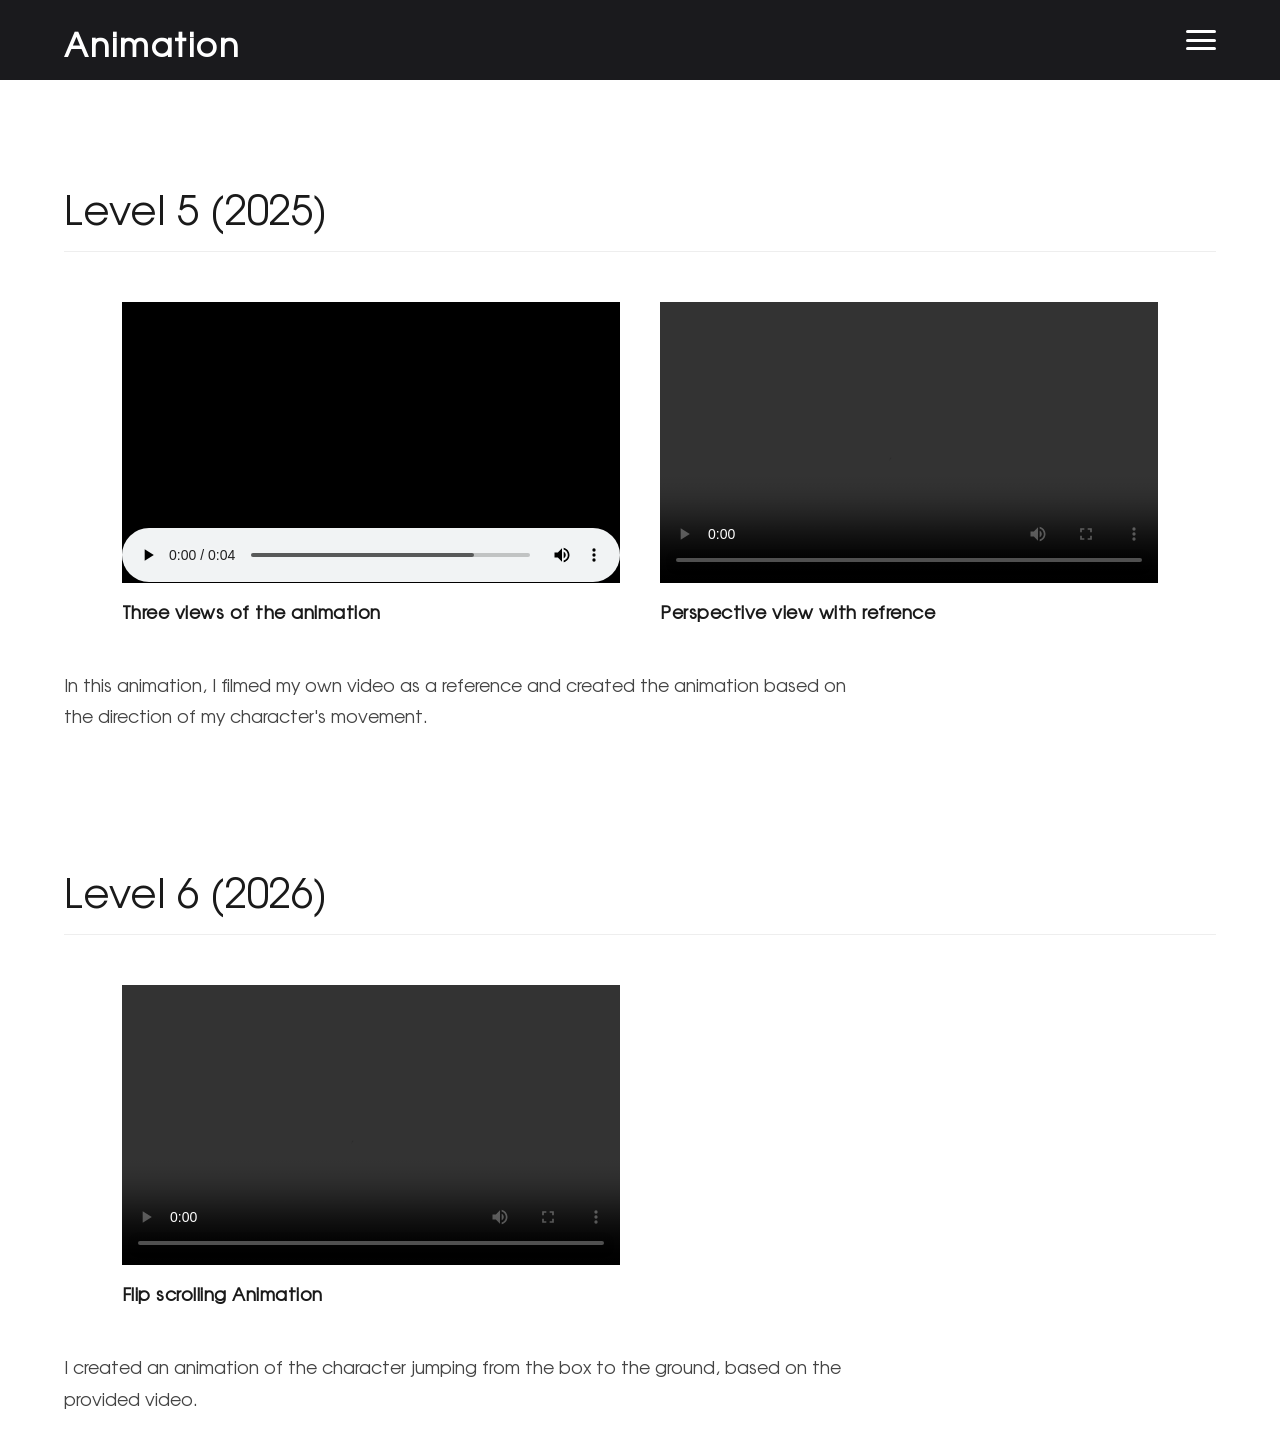
==== Animation.html @ 92599649 "Add files via upload" ====
<!DOCTYPE html>
<html lang="zh">
<head>
    <meta charset="UTF-8">
    <meta name="viewport" content="width=device-width, initial-scale=1.0">
    <title>你的名字 | 艺术动画作品集</title>
    <link rel="stylesheet" href="style.css">
</head>
<body>

<header>
    <nav>
        <h1 class="nav-logo">Animation</h1> 
        
        <!-- 这个 container 现在是你的“安全区” -->
        <div class="menu-container" id="navGroup">
            <div class="menu-toggle" id="menuToggle">
                <span class="line line1"></span>
                <span class="line line2"></span>
                <span class="line line3"></span>
            </div>
            
            <!-- 下拉菜单 -->
            <div class="dropdown-bg" id="dropdownBg">
                <ul class="menu-links">
                    <li><a href="Animation.html">* Animation</a></li>
                    <li><a href="Model&Rig.html">* Model & Rig</a></li>
                    <li><a href="Experimental stuff.html">Experimental stuff</a></li>
                   
                    <li><a href="index.html">“Me: Langraw"</a></li>
                </ul>
            </div>
        </div> 
    </nav>
</header>

    <main>
        
<section class="project-group">
    <h2 class="group-title">Level 5 (2025)</h2>
    
    <div class="gallery">
        <div class="project-card">
            <div class="video-container">
                <video controls playsinline>
                    <source src="animation/animation_3view_L5.mov" type="video/mp4">
             </video>
         </div>
    <h3>Three views of the animation</h3>
</div>

        <div class="project-card">
            <div class="video-container">
                <video controls playsinline>
                    <source src="animation/animation_outcom_3view_L5.mp4" type="video/mp4">
                </video>
            </div>
            <h3>Perspective view with refrence</h3>
        </div>
    </div> <div class="group-description">
        In this animation, I filmed my own video as a reference and created the animation based on the direction of my character's movement.
    </div>

</section>

<section class="project-group">
        <h2 class="group-title">Level 6 (2026)</h2>
        
        <div class="gallery">
            <div class="project-card">
                <div class="video-container">
                    <video controls playsinline>
                        <source src="animation/Eno.mp4" type="video/mp4">
                    </video>
                </div>
                <h3>Flip scrolling Animation</h3>
            </div>

            </div> <div class="group-description">
            I created an animation of the character jumping from the box to the ground, based on the provided video.
        </div>
    </section>
    </main>
    <script>
        // 【全页面替换】适配 PC 悬停 + 移动端点击
const menuContainer = document.querySelector('.menu-container');
const menuToggle = document.querySelector('.menu-toggle');
const dropdownBg = document.querySelector('.dropdown-bg');

if (menuContainer) {
    // 统一使用 click，因为现代交互中 PC 端点击菜单也是标准操作
    // 这样可以彻底解决 iPad 无法触发 hover 的问题
    menuContainer.addEventListener('click', (e) => {
        e.stopPropagation(); // 阻止事件冒泡
        
        const isActive = menuToggle.classList.contains('active');
        
        if (!isActive) {
            // 展开菜单
            menuToggle.classList.add('active');
            dropdownBg.classList.add('active');
            dropdownBg.style.height = dropdownBg.scrollHeight + "px";
        } else {
            // 收起菜单
            closeMenu();
        }
    });
}

// 提取收起菜单的公共函数
function closeMenu() {
    if (menuToggle) menuToggle.classList.remove('active');
    if (dropdownBg) {
        dropdownBg.classList.remove('active');
        dropdownBg.style.height = "0px";
        // 关键：重置高度时，CSS 的 transition 会接管并产生平滑收起效果
    }
}

// 点击页面任意位置关闭菜单（对移动端非常友好）
document.addEventListener('click', closeMenu);
    </script>
</body>
</html>
---- style.css ----
/* 全局重置 */
/* 1. 注册字体 */
@font-face {
    font-family: 'MyCustomFont'; /* 这是你自己起的名字，后面调用时要一致 */
    src: url('fonts/myfont.ttf') format('truetype'); /* 确保路径准确 */
    font-weight: normal;
    font-style: normal;
}

/* 2. 全局应用 */
body {
    margin: 0;
    /* 优先使用你的自定义字体，如果加载失败，则使用系统自带的无衬线字体 */
    font-family: 'MyCustomFont', sans-serif; 
    background-color: #ffffff;
    color: #1a1a1a;
}

/* 作品网格布局 - 这是小白最容易卡住的地方，我们用 Grid */
.gallery {
    margin-top: 50px;
    display: grid;
    grid-template-columns: repeat(auto-fill, minmax(350px, 1fr)); /* 350px比400px更适配中等屏幕 */
    gap: 40px;
    padding: 0 5%;
}

.video-container {
    width: 100%;
    aspect-ratio: 16 / 9;
    background: #000; /* 将底色改为黑色，这样视频加载前更美观 */
    overflow: hidden;
    display: flex;
    align-items: center;
    justify-content: center;
}

video {
    width: 100%;
    height: 100%;
    /* 使用 contain 可以看到完整的视频画面，不会被裁切 */
    /* 如果你希望视频填满整个格子，可以用 cover */
    object-fit: contain; 
    display: block;
}


/* 鼠标悬停效果 */
.video-container:hover video {
    transform: scale(1.05);
}

/* 标题样式 */
/* 视频标题样式 */
.project-card h3 {
    font-family: 'MyCustomFont', sans-serif; /* 建议加上字体，保持一致性 */
    font-size: 1.1rem;
    font-weight: 600;
    margin: 15px 0 5px 0; /* 上边距15px，右0，下5px，左0 */
    letter-spacing: 0.5px;
    color: #1a1a1a;
}

/* 简介样式 */
.description {
    margin-top: 1rem;
    font-size: 0.95rem;
    line-height: 1.6;
    color: #444;
}

/* 响应式调整：在手机上让文字稍微大一点 */
@media (max-width: 600px) {
    .project-card h3 { font-size: 1rem; }
    .description { font-size: 0.85rem; }
}
/* 设置黑色背景和文字白色 */
/* --- 统一后的 Header 容器 --- */
header {
    background-color: #1a1a1d;
    width: 100%;
    position: sticky; 
    top: 0;
    z-index: 9999;    /* 必须是最高级 */
}

nav {
    width: 100%;
    display: flex;
    justify-content: space-between; 
    align-items: center;
    padding: 0 5%; 
    box-sizing: border-box;
    height: 80px;
    position: relative; 
}

nav h1 {
    color: white;              /* 字体颜色变白 */
    font-family: 'MyCustomFont', sans-serif; /* 确保这里用的是你注册的名字 */
    margin: 0;
    font-size: 2rem;           /* 按照你手绘稿的大小感调整 */
}

/* --- 统一后的 Logo 样式 --- */
.nav-logo {
    color: white;
    font-family: 'MyCustomFont', sans-serif;
    margin: 0;                  /* 清除 h1 默认间距 */
    font-size: 2rem;
    letter-spacing: 2px;
    position: relative;
    top: 2px;                   /* 视觉微调：如果还觉得偏上，就调这个数字 */
}

/* 1. 容器：给一点高度确保鼠标好触碰 */
.menu-toggle {
    width: 30px;
    height: 20px;
    cursor: pointer;
    display: flex;
    flex-direction: column;
    justify-content: space-between;
    align-items: center;
    z-index: 2000;
}

/* 2. 线条基础样式 */
.menu-toggle .line {
    display: block;
    width: 100%;
    height: 3px;
    background-color: white;
    border-radius: 2px;
    transition: all 0.4s cubic-bezier(0.4, 0, 0.2, 1); /* 柔顺的贝塞尔曲线 */
}

/* --- 3. 鼠标移入时的形态转换 --- */
.menu-container {
    position: relative;
    padding: 10px; /* 增加一点内边距，让鼠标更容易触碰 */
    margin: -10px; /* 抵消内边距，不影响位置 */
    z-index: 10001;
}
/* 让第一根和第三根线条完全透明并缩小 */
.menu-toggle:hover .line1,
.menu-toggle:hover .line3 {
    opacity: 0;
    width: 0;
}

/* 让中间那根线变成三角形 */
.menu-toggle:hover .line2 {
    /* 首先把背景色去掉，因为三角形是用边框涂色的 */
    background-color: transparent;
    border-radius: 0;
    
    /* 关键：利用边框挤压出三角形 */
    width: 0;
    height: 0;
    border-left: 10px solid transparent;
    border-right: 10px solid transparent;
    border-top: 12px solid white; /* 这是三角形的颜色和高度 */
    border-bottom: 0;

    /* 调整位置，让三角形垂直居中 */
    transform: translateY(8px);
}
/* 修改汉堡菜单线条变换：不再只依赖 :hover，增加 .active 类 */
.menu-toggle.active .line1,
.menu-toggle.active .line3 {
    opacity: 0;
    width: 0;
}

.menu-toggle.active .line2 {
    background-color: transparent;
    border-radius: 0;
    width: 0;
    height: 0;
    border-left: 10px solid transparent;
    border-right: 10px solid transparent;
    border-top: 12px solid white;
    border-bottom: 0;
    transform: translateY(8px);
}

/* 修改下拉背景：通过 .active 控制高度 */
.dropdown-bg.active {
    /* 这里的具体高度根据你的菜单内容决定，或者用 JS 动态计算 */
    height: auto; 
    min-height: 300px; 
}

.group-title {
    font-family: 'MyCustomFont', sans-serif; /* 使用你的自定义字体 */
    font-size: 2.5rem;   /* 大标题字号 */
    font-weight: 300;    /* 稍微轻盈一点的字重更有艺术感 */
    margin-bottom: 2rem; /* 距离下方视频网格的间距 */
    border-bottom: 1px solid #eee; /* 可选：加一条淡淡的分割线 */
    padding-bottom: 1rem;
}

.project-group {
    padding: 4rem 5% 2rem 5%; /* 增加组与组之间的垂直距离 */
}

/* 大简介的样式 */
.group-description {
    margin-top: 2.5rem;    /* 与上方视频网格拉开距离 */
    font-size: 1.1rem;     /* 字号稍微大一点，作为总结性文字 */
    line-height: 1.8;      /* 增加行高，提升阅读体验 */
    color: #444;           /* 深灰色 */
    max-width: 800px;      /* 限制宽度，防止文字排得太长不好阅读 */
    /* font-family: 'MyCustomFont', sans-serif; */ /* 如果需要也可以用自定义字体 */
}

/* 如果你希望简介居中，可以激活下面这两行 */
/* .group-description {
    margin-left: auto;
    margin-right: auto;
    text-align: center;
} */

/* 1. 菜单容器：作为下拉背景的定位参考 */
/* 确保菜单容器在最顶层 */
.menu-container, .side-panel {
    z-index: 9999 !important; /* 极大值确保盖过视频 */
    position: relative; /* 必须有定位属性 z-index 才生效 */
}

/* 检查并替换：确保视频容器的层级较低 */
.video-content, video {
    z-index: 1; 
    position: relative; 
}

/* 【通用样式 - style.css】 */

/* 【通用样式 - style.css】 */

/* 【通用样式 - style.css】 */

.dropdown-bg {
    position: absolute;
    top: 100%;    /* 紧贴 menu-container 的底部，0像素间隙 */
    right: 0;
    width: 350px;
    background-color: #1a1a1d;
    
    /* 动画保持不变 */
    height: 0;
    opacity: 0;
    visibility: hidden;
    overflow: hidden;
    transition: all 0.4s ease;
}

/* 仅靠这个类控制显示 - 严禁在这里写 display: block !important */
.dropdown-bg.active {
    opacity: 1 !important;
    visibility: visible !important;
}
.menu-container:hover .dropdown-bg {
    max-height: 1000px; 
}

/* 4. 保持图标变换逻辑：鼠标在容器内即保持三角形 */
.menu-container:hover .line1,
.menu-container:hover .line3 {
    opacity: 0;
    width: 0;
}

.menu-container:hover .line2 {
    background-color: transparent;
    border-radius: 0;
    width: 0;
    height: 0;
    border-left: 10px solid transparent;
    border-right: 10px solid transparent;
    border-top: 12px solid white;
    border-bottom: 0;
    transform: translateY(8px);
}
header nav {
    max-width: none !important; 
}

.menu-links {
    list-style: none;
    /* 调整 padding：顶部预留空间，底部也加一点留白 */
    padding: 40px 40px 30px 40px; 
    margin: 0;
}

.menu-links li {
    margin-bottom: 25px;
    opacity: 0; 
    transform: translateY(20px); 
    transition: all 0.5s ease;
}

/* 统一：只要下拉背景展开（无论是悬停还是激活），文字就浮现 */
.menu-container:hover .menu-links li,
.dropdown-bg.active .menu-links li {
    opacity: 1;
    transform: translateY(0);
}

/* 链接文字样式 */
.menu-links li a {
    color: white;
    text-decoration: none;
    font-size: 1.5rem;
    font-family: 'MyCustomFont', sans-serif;
    font-weight: 300;
    transition: color 0.3s ease;
}

/* 鼠标悬停在选项上的效果 */
.menu-links li a:hover {
    color: #888; /* 悬停时变灰色，增加交互感 */
}
/* 当菜单展开时，列表项浮现并回到原位 */
.menu-container:hover .menu-links li {
    opacity: 1;
    transform: translateY(0);
}

/* 增加“阶梯式”延迟效果，让文字一个接一个冒出来，更有动感 */
.menu-links li:nth-child(1) { transition-delay: 0.1s; }
.menu-links li:nth-child(2) { transition-delay: 0.15s; }
.menu-links li:nth-child(3) { transition-delay: 0.2s; }
.menu-links li:nth-child(4) { transition-delay: 0.25s; }
.menu-links li:nth-child(5) { transition-delay: 0.3s; }
.menu-links li:nth-child(6) { transition-delay: 0.35s; }

/* 当鼠标移入容器，让里面的列表项逐个显示 */
.menu-container:hover .menu-links li {
    opacity: 1;
    transform: translateY(0);
}

/* 阶梯式延迟（根据你的条目数量增加） */
.menu-links li:nth-child(1) { transition-delay: 0.1s; }
.menu-links li:nth-child(2) { transition-delay: 0.15s; }
.menu-links li:nth-child(3) { transition-delay: 0.2s; }
.menu-links li:nth-child(4) { transition-delay: 0.25s; }
.menu-links li:nth-child(5) { transition-delay: 0.3s; }

/* --- Rig 组布局：让标题和按钮并排 --- */
.group-header {
    display: flex;
    justify-content: space-between; /* 标题在左，按钮容器在右 */
    align-items: center;
    border-bottom: 1px solid #eee;
    padding-bottom: 1rem;
    margin-bottom: 2rem;
}

/* 按钮样式 */
.choose-work-btn {
    background-color: #1a1a1d;
    color: white;
    border: none;
    padding: 10px 24px;
    cursor: pointer;
    border-radius: 4px;
    font-size: 0.9rem;
}

.choose-work-btn:hover {
    background-color: #444;
}

/* 虚线展示区样式 */
.display-canvas {
    width: 100%;
    min-height: 450px; /* 模拟视频播放器的高度 */
    border: 2px dashed #ccc;
    display: flex;
    justify-content: center;
    align-items: center;
    background-color: #fafafa;
    margin-bottom: 20px;
}

.placeholder {
    color: #aaa;
    font-style: italic;
}

.work-selector-container {
    position: relative; 
}

/* 2. 弹出小窗样式 */
/* 1. 初始隐藏状态 */
.side-panel {
    position: absolute;
    top: 100%;
    right: 0;
    width: 220px;
    background: #1a1a1d !important;
    border-radius: 8px;
    padding: 10px 0;
    box-shadow: 0 10px 25px rgba(0,0,0,0.3);
    z-index: 99999 !important;

    /* 核心动画设置 */
    opacity: 0;                /* 初始透明 */
    visibility: hidden;         /* 初始不可见，但仍占位以支持动画 */
    transform: translateY(10px); /* 初始位置轻微下移 */
    transition: opacity 0.4s ease, transform 0.4s cubic-bezier(0.4, 0, 0.2, 1), visibility 0.4s;
}

/* 2. 激活状态 */
.side-panel.active {
    display: block !important; /* 如果你的 JS 强制切换了 display，保留此行 */
    opacity: 1 !important;
    visibility: visible !important;
    transform: translateY(5px) !important; /* 向上滑入 */
}

/* 关闭按钮（那个小三角形） */
.close-panel-btn {
    width: 0;
    height: 0;
    border-left: 8px solid transparent;
    border-right: 8px solid transparent;
    border-top: 10px solid white;
    cursor: pointer;
    transform: rotate(90deg); /* 让三角形指向右边 */
}

/* --- 2. 悬停触发动作 --- */
.work-selector-container:hover .side-panel {
    opacity: 1;
    visibility: visible;
    /* 最终位置：向右弹出 15px，保持视觉间距 */
    transform: translateX(15px); 
}

/* --- 3. 列表文字（保持不变） --- */
.work-list li a {
    color: #ffffff !important;
    text-decoration: none !important;
    display: block;
    padding: 12px 20px;
    font-size: 1rem;
    /* 移除这里的独立 opacity:0，由父容器 side-panel 统一控制 */
    opacity: 1 !important; 
}

.work-list li a:hover {
    background-color: #333;
    padding-left: 25px; /* 悬停微动动画 */
    transition: all 0.2s ease;
}

.work-list li a:hover {
    background-color: #444;
}
/* --- 1. 作品展示容器：限制整体宽度并居中 --- */
.active-work-container {
    width: 100%;
    max-width: 1100px; 
    margin: 0 auto;
    
    /* 核心修改：改为水平排列，这样视频在左，文字在右 */
    display: flex;
    flex-direction: row; 
    align-items: flex-start; /* 顶部对齐 */
    
    animation: fadeIn 0.5s ease;
    box-shadow: 0 10px 30px rgba(0,0,0,0.05);
    background: #fff;
    border-radius: 8px;
    
    /* 允许换行：当手机屏幕太窄时，文字会自动掉到视频下方 */
    flex-wrap: wrap; 

    padding: 20px; 
    box-sizing: border-box;
    
    /* 保持换行逻辑 */
    word-wrap: break-word;
    overflow-wrap: break-word;
    /* 注意：如果不是万不得已，尽量不用 break-all，它会拆散单词。
       但为了防止长链接撑破，可以保留给具体的 a 标签 */
}

/* 补充：确保视频包装层和文字层有正确的空间分配 */
.active-video-wrapper {
    flex: 2;         /* 视频占大头 */
    min-width: 300px; /* 保证在移动端不会缩得太小 */
}

.active-video-wrapper {
    width: 100%;
    background-color: transparent; /* 移除纯黑背景，防止在比例正确后还有幽灵黑边 */
    line-height: 0;
    position: relative; /* 为以后复杂的比例控制做准备，目前先不用 */
}

/* --- 3. 关键：确保 video 标签填满包装层且等比缩放 --- */
.active-video-wrapper video {
    width: 100%;             /* 宽度占满包装层 */
    height: auto !important; /* 强制高度自适应！移除任何 JS 或 CSS 限制死高度的代码 */
    display: block;
    object-fit: contain;     /* 确保视频内容适配容器 */
}

/* --- 4. 作品文字简介排版：保持不变或微调 --- */
.active-work-info {
    flex: 1;                /* 核心：分担右侧剩余所有空间 */
    min-width: 0;           /* 核心：防止长字符串撑破容器 */
    padding: 30px;          /* 统一四周间距 */
    box-sizing: border-box;
    text-align: left;
    color: #1a1a1a;         /* 确保颜色不是白色或透明 */
}

.active-work-info p, 
.active-work-info a {
    color: #0066cc;         /* 给链接一个明显的颜色，防止它变黑/变透明 */
    text-decoration: underline;
    word-break: break-all;  /* 针对超长 URL 强制换行 */
}

.work-list li:last-child a { border-bottom: none; }

/* 新增：文字淡入动画 */
@keyframes fadeIn {
    from { opacity: 0; transform: translateY(5px); }
    to { opacity: 1; transform: translateY(0); }
}

/* 修正：确保视频容器在注入视频后背景变黑，显得更专业 */
#rigVideoContainer {
    background-color: #000;
    transition: all 0.3s ease;
}

/* 新增：双视频均匀分布容器 */
.double-video-wrapper {
    display: flex;
    width: 100%;
    height: 100%;
    gap: 10px; /* 两个视频之间的微小间距 */
    background: #000;
}

.double-video-wrapper video {
    flex: 1;           /* 核心：两个视频平分空间 */
    width: 50%;        /* 均匀分布 */
    height: 100%;
    object-fit: contain; /* 保持视频比例，不拉伸 */
    background: #1a1a1a;
}

/* 适配移动端：如果是小屏幕，改为上下堆叠 */
@media (max-width: 768px) {
    .double-video-wrapper {
        flex-direction: column;
    }
    .double-video-wrapper video {
        width: 100%;
        height: 50%;
    }
}

/* 替换：移除黑底，设置黑字 */
.extra-video-intro {
    margin-top: 20px;       /* 与上方视频保持距离 */
    padding: 15px 0;        /* 增加上下内边距 */
    color: #000;            /* 字体颜色设为黑色 */
    font-size: 1.1rem;      /* 字号微调，与侧边描述接近 */
    line-height: 1.6;
    border-top: 1px solid #eee; /* 保留细分割线，增加结构感 */
    width: 100%;
    background: transparent; /* 确保没有背景色 */
    animation: fadeIn 0.8s ease;
}

/* 确保 active 类能强制展开菜单 */
.dropdown-bg.active {
    display: block !important;
    opacity: 1 !important;
    visibility: visible !important;
    /* 高度由 JS 的 dropdownBg.style.height 动态控制 */
}

/* 确保侧滑面板弹出 */
#rigSidePanel.active {
    display: block !important;
    transform: translateX(0); /* 如果你用了位移动画 */
    opacity: 1;
}
/* 4. 移除那些导致字消失的延迟动画（先保证能看到字，再调动画） */
.work-item {
    opacity: 1 !important; 
    transform: none !important;
    transition: none !important;
}

.side-panel.active .work-item {
    opacity: 1;
}

.project-group, .video-container, video {
    z-index: 1 !important;
    position: relative;
}
@media (max-width: 900px) {
    .active-work-container {
        flex-direction: column; /* 竖向排列 */
    }
    .active-video-wrapper, .active-work-info {
        width: 100%; /* 满宽展示 */
        flex: none;
    }
    .active-work-info {
        padding: 20px 0; /* 减少侧边距 */
    }
}
/* 悬停逻辑：直接作用于最外层包裹框 */
@media (hover: hover) {
    #navGroup:hover .dropdown-bg {
        height: 350px; /* 或者你内容的高度 */
        opacity: 1;
        visibility: visible;
    }
    
    /* 图标变换也跟着最外层走 */
    #navGroup:hover .line1, #navGroup:hover .line3 { opacity: 0; }
    #navGroup:hover .line2 {
        /* 之前的三角形代码... */
        border-top: 12px solid white;
        transform: translateY(8px);
        background: transparent;
    }
}
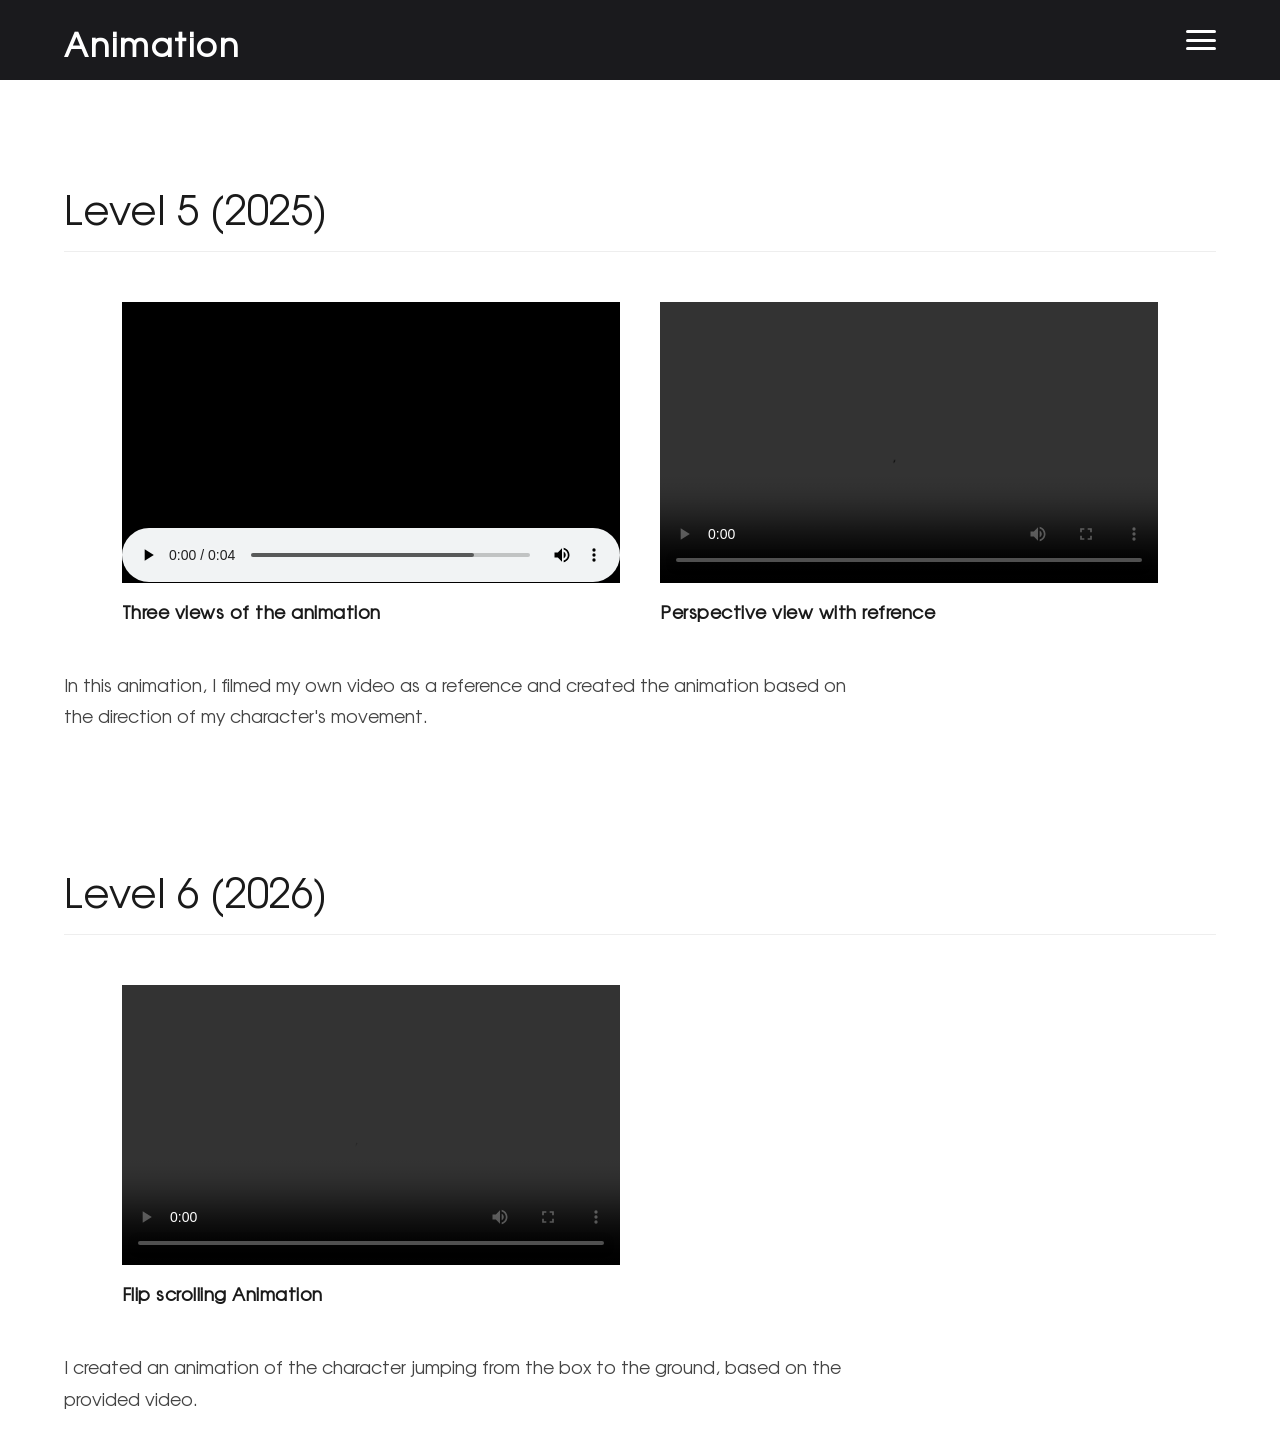
==== commit c18cc166: "Update Animation.html" ====
--- a/Animation.html
+++ b/Animation.html
@@ -3,7 +3,7 @@
 <head>
     <meta charset="UTF-8">
     <meta name="viewport" content="width=device-width, initial-scale=1.0">
-    <title>你的名字 | 艺术动画作品集</title>
+    <title>Animation</title>
     <link rel="stylesheet" href="style.css">
 </head>
 <body>
@@ -121,4 +121,4 @@
 document.addEventListener('click', closeMenu);
     </script>
 </body>
-</html>+</html>
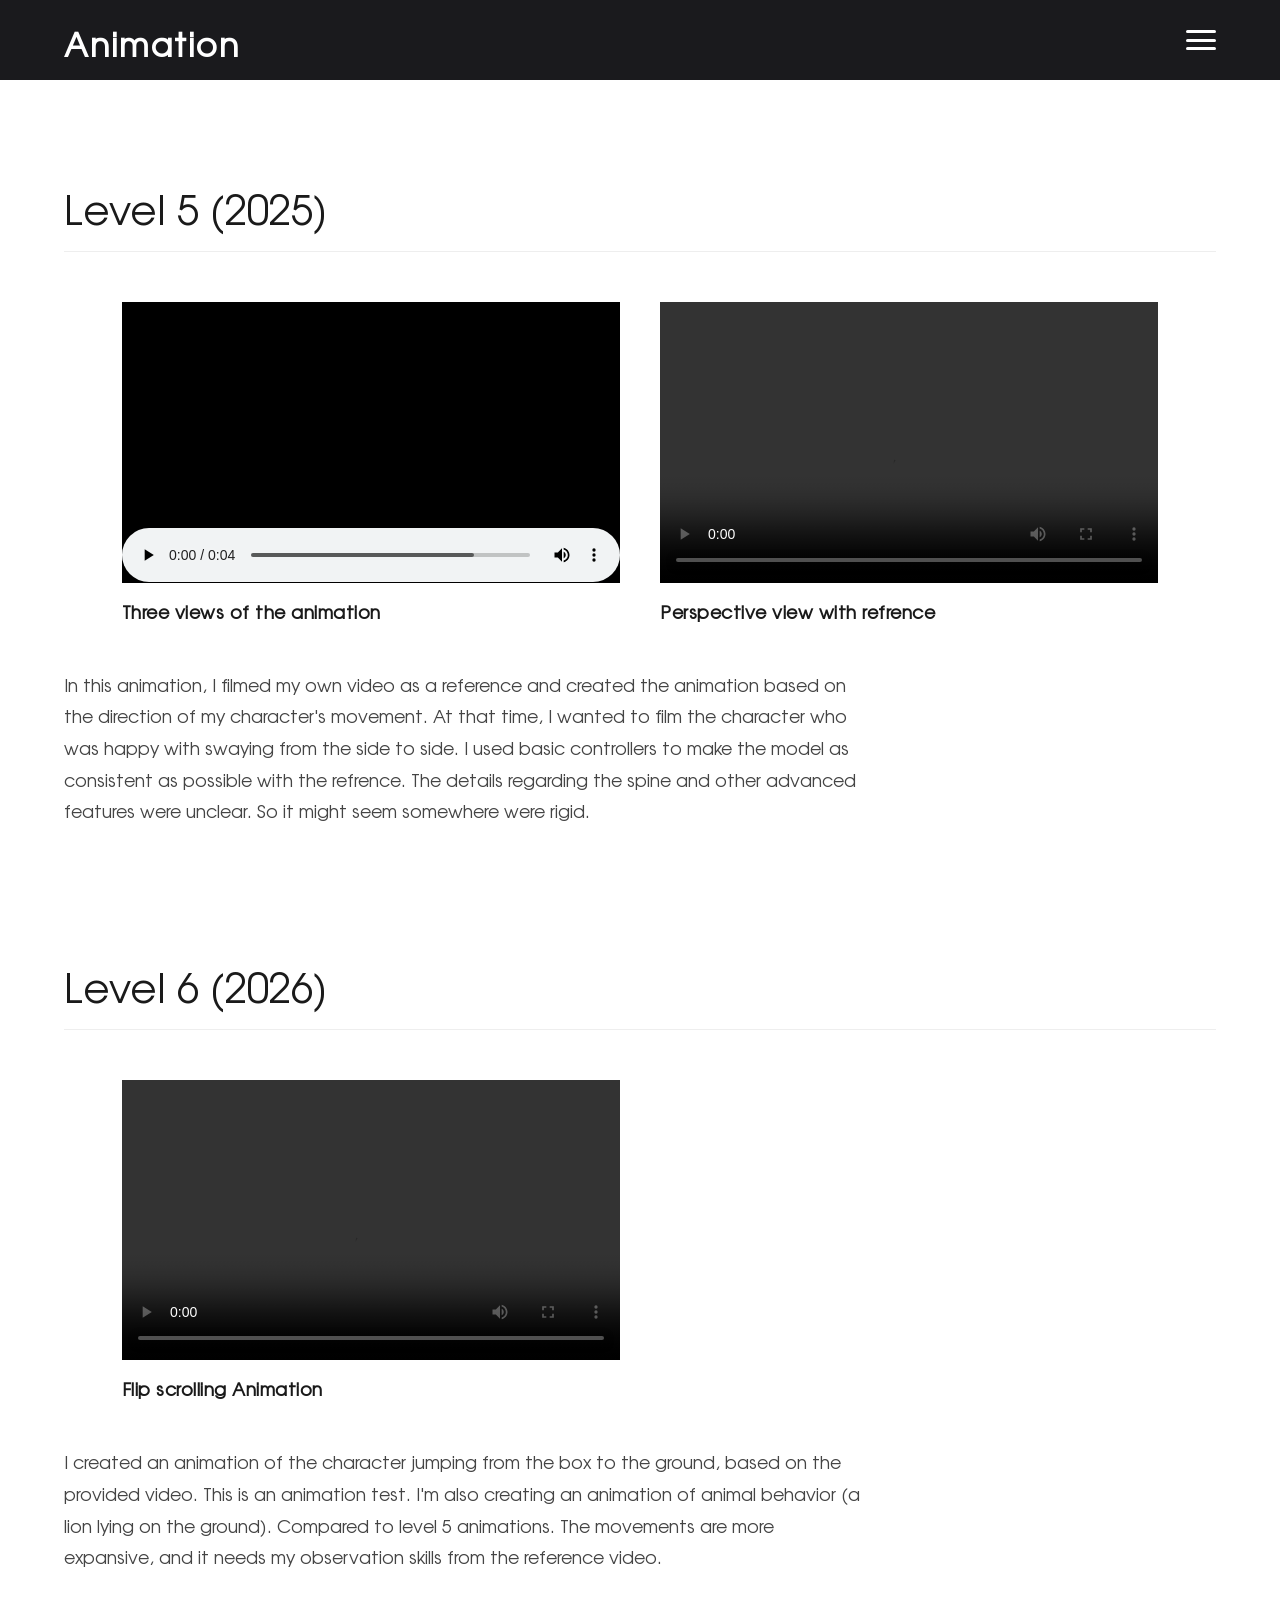
==== commit 561a5cc3: "Update Animation.html" ====
--- a/Animation.html
+++ b/Animation.html
@@ -58,7 +58,8 @@
             <h3>Perspective view with refrence</h3>
         </div>
     </div> <div class="group-description">
-        In this animation, I filmed my own video as a reference and created the animation based on the direction of my character's movement.
+        In this animation, I filmed my own video as a reference and created the animation based on the direction of my character's movement. At that time, I wanted to film the character who was happy with swaying from the side to side. I used basic
+        controllers to make the model as consistent as possible with the refrence. The details regarding the spine and other advanced features were unclear. So it might seem somewhere were rigid.
     </div>
 
 </section>
@@ -77,7 +78,7 @@
             </div>
 
             </div> <div class="group-description">
-            I created an animation of the character jumping from the box to the ground, based on the provided video.
+            I created an animation of the character jumping from the box to the ground, based on the provided video. This is an animation test. I'm also creating an animation of animal behavior (a lion lying on the ground). Compared to level 5 animations. The movements are more expansive, and it needs my observation skills from the reference video.
         </div>
     </section>
     </main>
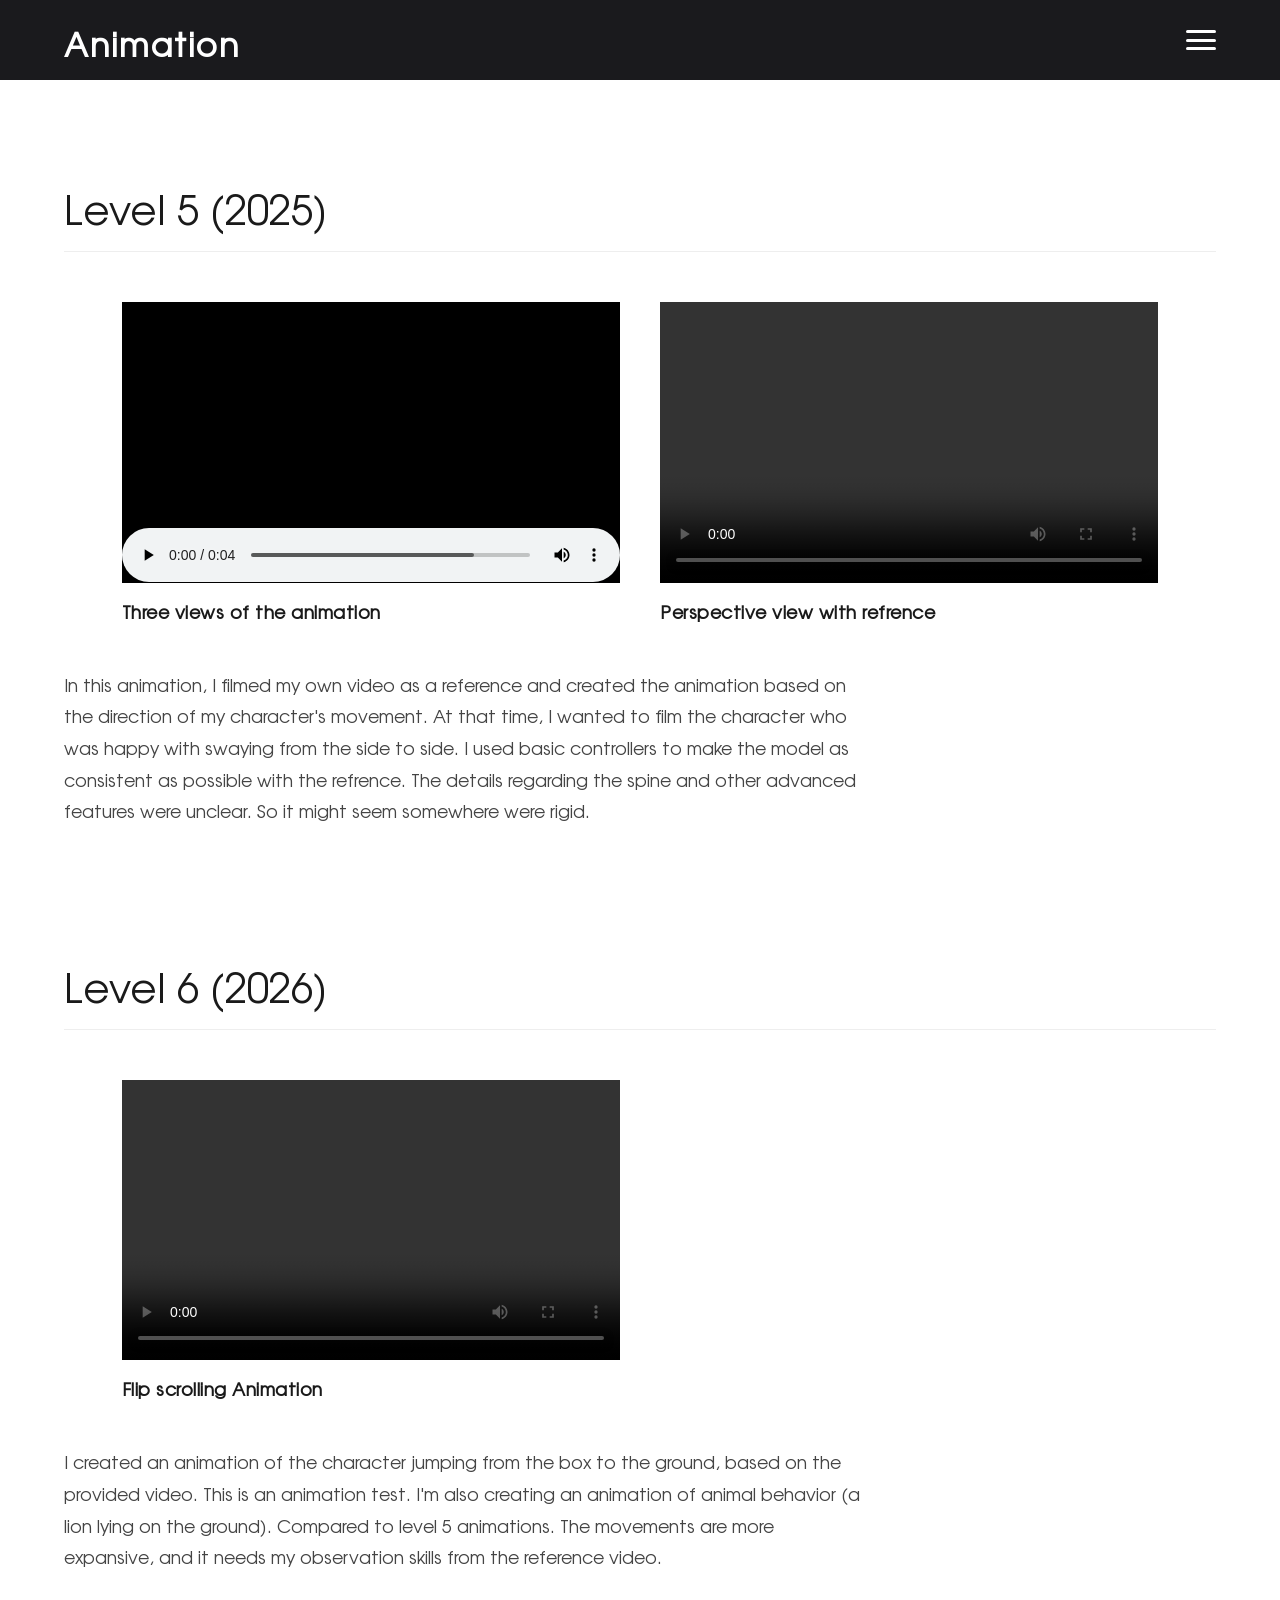
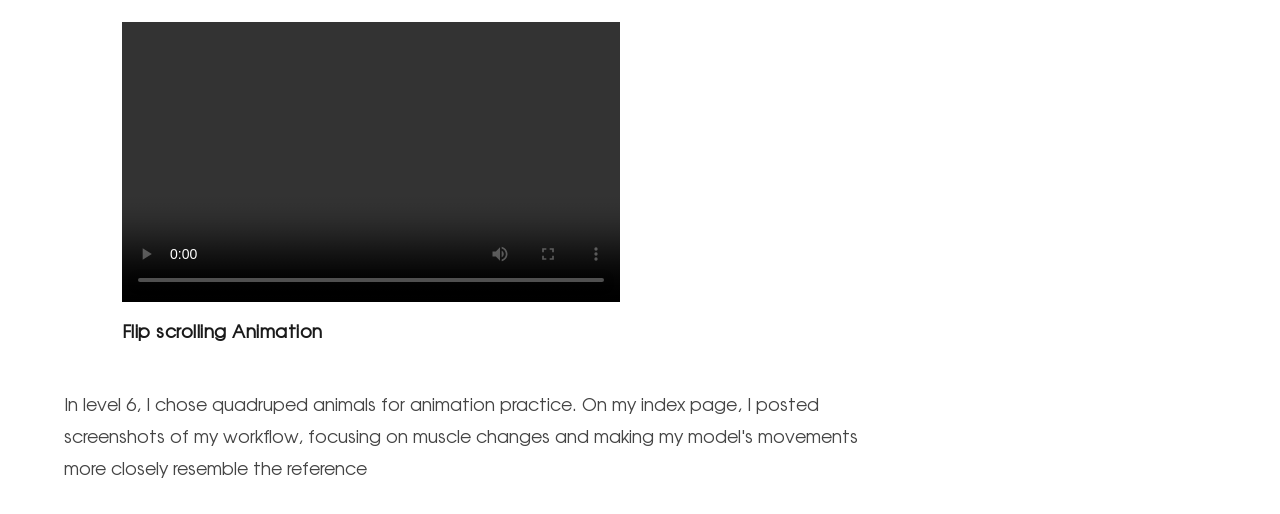
==== commit 5fb6f32e: "Update Animation.html" ====
--- a/Animation.html
+++ b/Animation.html
@@ -80,6 +80,21 @@
             </div> <div class="group-description">
             I created an animation of the character jumping from the box to the ground, based on the provided video. This is an animation test. I'm also creating an animation of animal behavior (a lion lying on the ground). Compared to level 5 animations. The movements are more expansive, and it needs my observation skills from the reference video.
         </div>
+
+         <div class="gallery">
+            <div class="project-card">
+                <div class="video-container">
+                    <video controls playsinline>
+                        <source src="animation/Eno_Tiger.mp4" type="video/mp4">
+                    </video>
+                </div>
+                <h3>Flip scrolling Animation</h3>
+            </div>
+
+            </div> <div class="group-description">
+           In level 6, I chose quadruped animals for animation practice. On my index page, I posted screenshots of my workflow, focusing on muscle changes and making my model's movements more closely resemble the reference
+        </div>
+
     </section>
     </main>
     <script>
@@ -123,3 +138,4 @@
     </script>
 </body>
 </html>
+
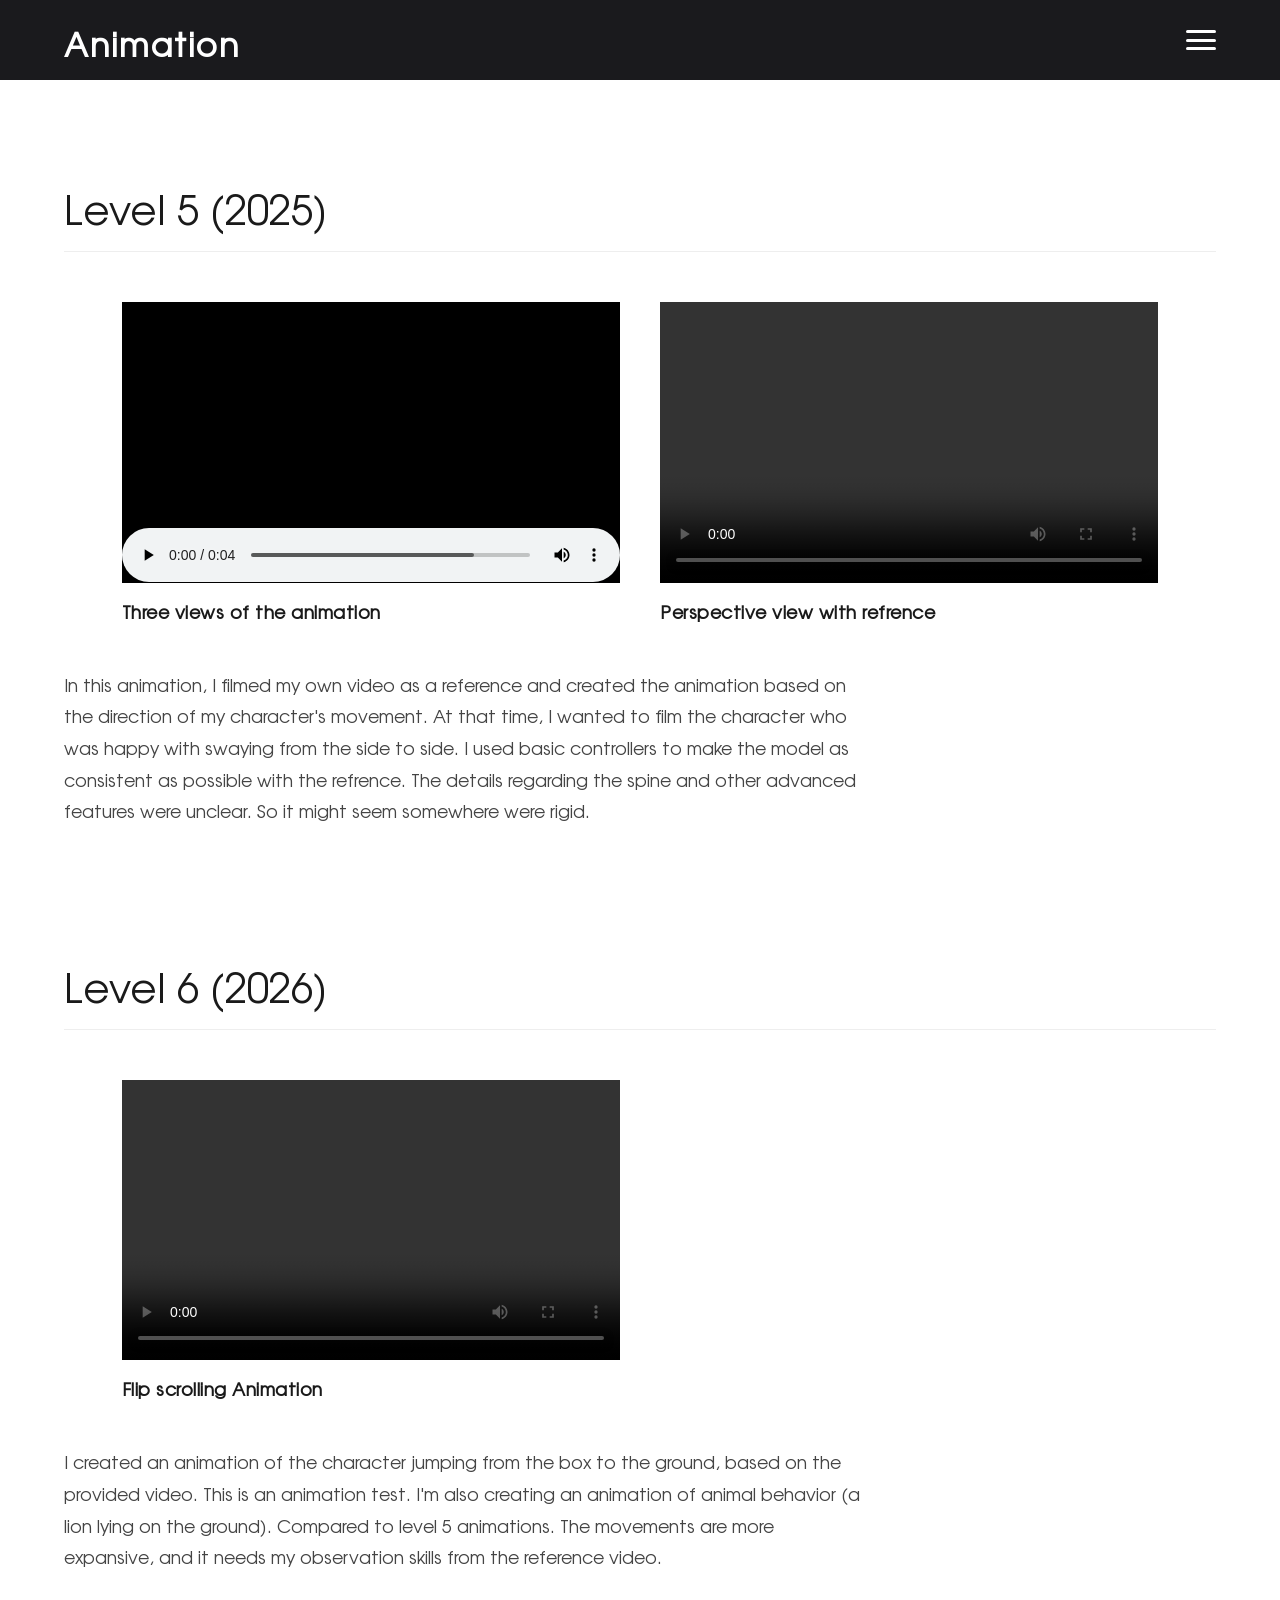
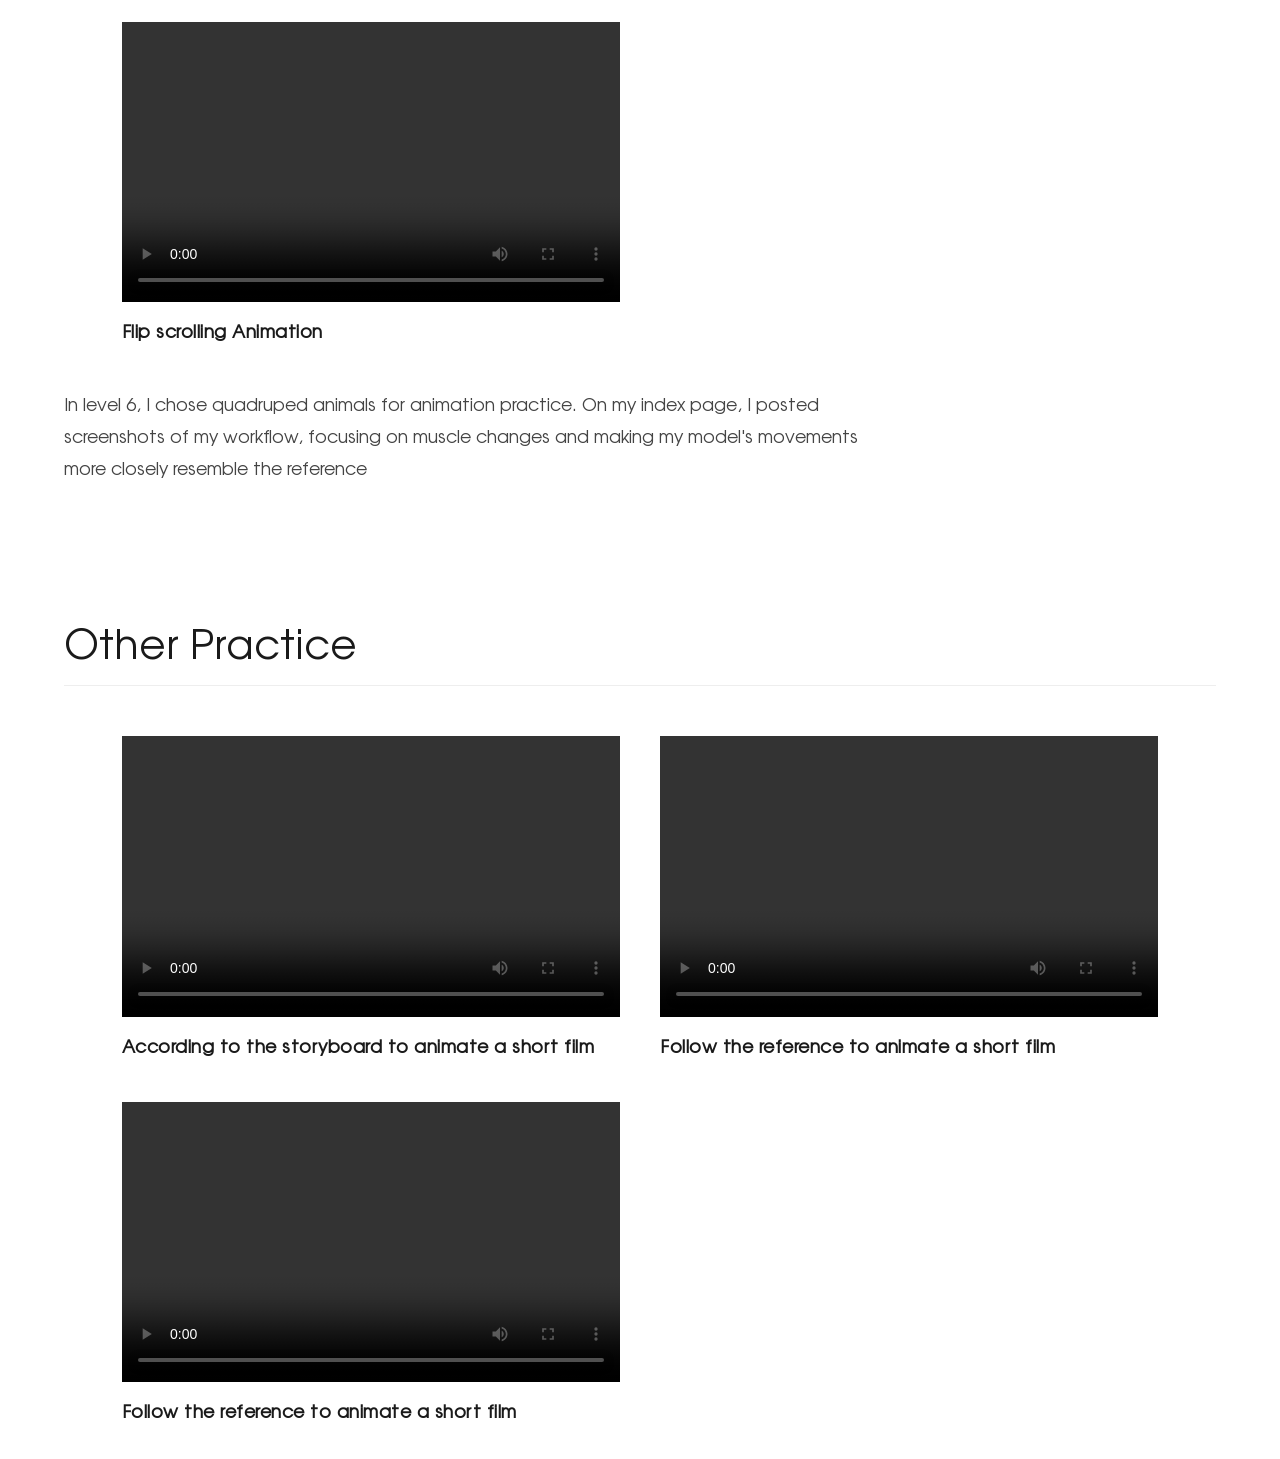
==== commit 7d78fecd: "Update Animation.html" ====
--- a/Animation.html
+++ b/Animation.html
@@ -96,6 +96,40 @@
         </div>
 
     </section>
+        
+    </section>
+    <section class="project-group">
+     <h2 class="group-title">Other Practice</h2>
+    
+    <div class="gallery">
+        <div class="project-card">
+            <div class="video-container">
+                <video controls playsinline>
+                    <source src="animation2/Test1.mp4" type="video/mp4">
+             </video>
+         </div>
+    <h3>According to the storyboard to animate a short film</h3>
+</div>
+
+        <div class="project-card">
+            <div class="video-container">
+                <video controls playsinline>
+                    <source src="animation2/Test2.mp4" type="video/mp4">
+                </video>
+            </div>
+            <h3>Follow the reference to animate a short film</h3>
+        </div>
+
+        <div class="project-card">
+            <div class="video-container">
+                <video controls playsinline>
+                    <source src="animation2/Test3.mp4" type="video/mp4">
+                </video>
+            </div>
+            <h3>Follow the reference to animate a short film</h3>
+        </div>
+    </div>
+    </section>
     </main>
     <script>
         // 【全页面替换】适配 PC 悬停 + 移动端点击
